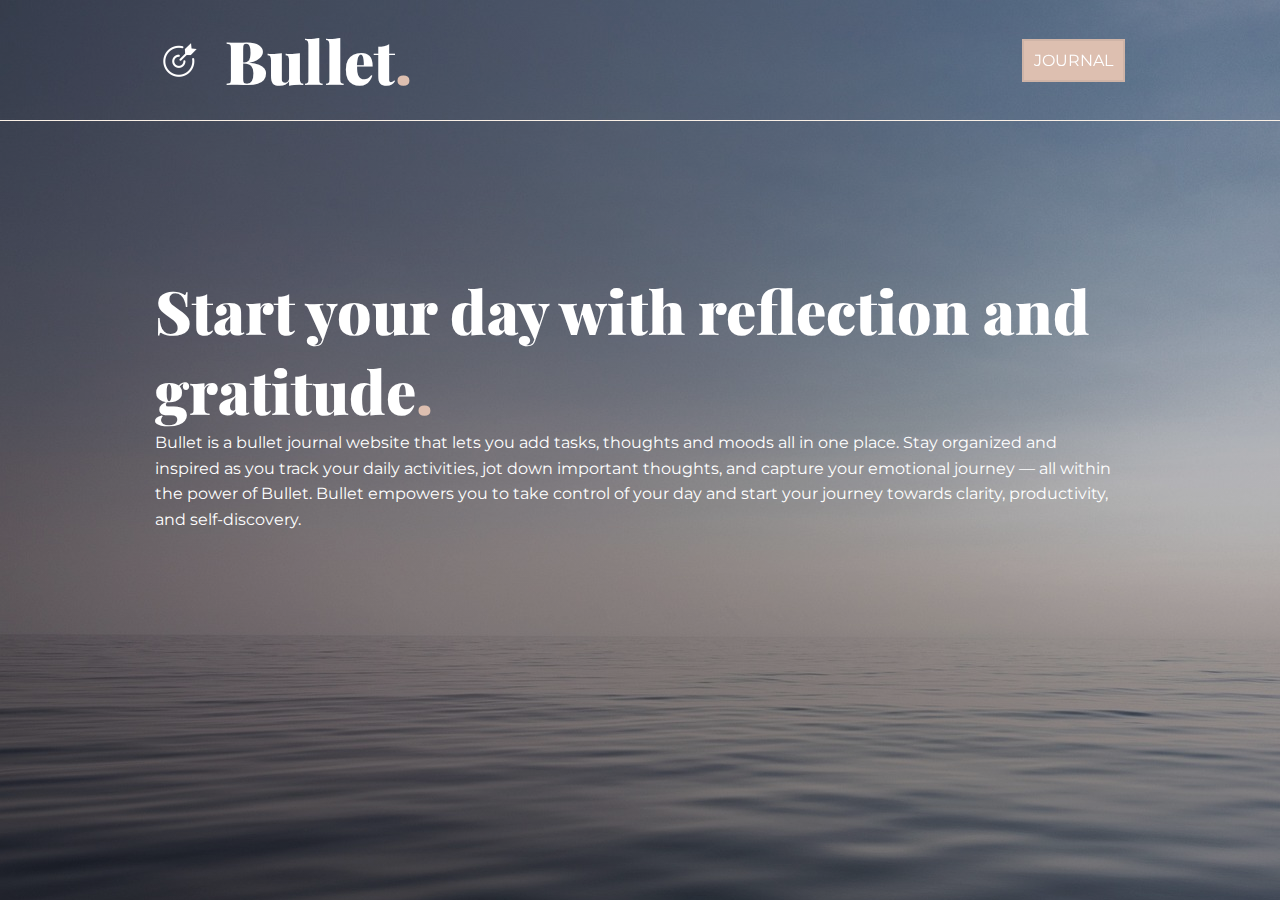
==== index.html @ b0387735 "change name index" ====
<!DOCTYPE html>
<html lang="en">

<head>
    <meta charset="UTF-8">
    <meta name="viewport" content="width=device-width, initial-scale=1.0">
    <title>Bullet</title>
    <link rel="stylesheet" href="journal.css">
</head>

<body>
    <nav>
        <div class="flex container">
            <div class="flex">
                <img src="bilder/logo.png" alt="logo">
                <a href="journal.html">
                    <h1>Bullet<span class="dot">.</span></h1>
                </a>
            </div>
            <div>
                <div class="head_nav"><a href="todo.html">JOURNAL</a></div>
            </div>
        </div>
    </nav>

    <header>
        <div class="container">
            <h1>Start your day with reflection and gratitude<span class="dot">.</span></h1>
            <p>Bullet is a bullet journal website that lets you add tasks, thoughts and moods all in one place. Stay
                organized and inspired as you track your daily activities, jot down important thoughts, and capture your
                emotional journey — all within the power of Bullet. Bullet empowers you to take control of your day and
                start your journey towards clarity, productivity, and self-discovery.</p>
        </div>

    </header>

</body>

</html>
---- journal.css ----
/*  G E N E R A L  */

/*importerer bebas neue og montserrat*/
@import url('https://fonts.googleapis.com/css2?family=Montserrat:ital,wght@0,100..900;1,100..900&family=Playfair+Display:ital,wght@0,400..900;1,400..900&display=swap');

/* Minimal reset: */
* {
    margin: 0;
    padding: 0;
    box-sizing: border-box;
}

/*CSS HEX*/
:root {
    --pale: #DDBFB0;
    --raw: #826255;
    --champagne: #F7E3D7;
    --linen: #EFE5DC;
    --white: #FFFFFF;
}

body {
    font-family: 'Montserrat', sans-serif;
    font-weight: 400;
}

h1,
h2,
h3,
h4 {
    font-family: "Playfair Display", serif;
    font-weight: 900;
}

h1 {
    font-size: 60px;
}

h2 {
    font-size: 40px;
}

a {
    text-decoration: none;
    color: black;
}

p {
   line-height: 1.6; 
}
.container {
    max-width: 1000px;
    margin: 0 auto;
    padding: 0 15px;
}

.flex {
    display: flex;
    align-items: center;
    gap: 20px;
}



/*  N A V B A R  */
nav {
    position: fixed;
    width: 100%;
    padding-top: 20px;
    padding-bottom: 20px;
    border-bottom: solid linen 1px;
}

nav a {
    color: white;
}

nav .flex {
    justify-content: space-between;
}

nav img {
    border-radius: 50%;
    width: 50px;
}

.dot {
    color: var(--pale);
}

.head_nav {
    background-color: var(--pale);
    padding: 10px;
    border: solid 2px #cfb4a7;
}

.head_nav:hover {
    border-width: 3px;
}



/* H E A D E R */

header {
    height: 100vh;
    padding-top: 120px;
    background-image: linear-gradient(rgba(0, 0, 0, 0.2), rgba(0, 0, 0, 0.2)), url(bilder/sea.jpg);
    color: white;
}

header h1 {
    padding-top: 150px;
}



/*  J O U R N A L  */

#todo .container{
    padding-top: 50px;
}

.dayInput {
    width: 100%;
    height: 270px;
    padding: 20px;
    margin: 8px 10px;
    display: inline-block;
    border: 2px solid rgb(199, 198, 198);
    border-radius: 4px;
    box-sizing: border-box;
    margin-bottom: 40px;
}

i {
    font-size: 40px;
    padding: 5px;
    color: var(--raw);
}

#todo button {
    background-color: transparent;
    border-style: none;
}



#week {
    padding-top: 120px;
    width: 100%;
}

#week .container {
    display: flex;
    padding-top: 50px;
    gap: 10px;
}

#week .container div {
    height: 34px;
    flex: 1;
    border: solid 2px #7f8da1;
    background-color: #d2ddeb;
    margin: 5px;
    padding: 5px 10px;
    border-radius: 20px;
}

#week .container div:hover {
    border-width: 3px;
}
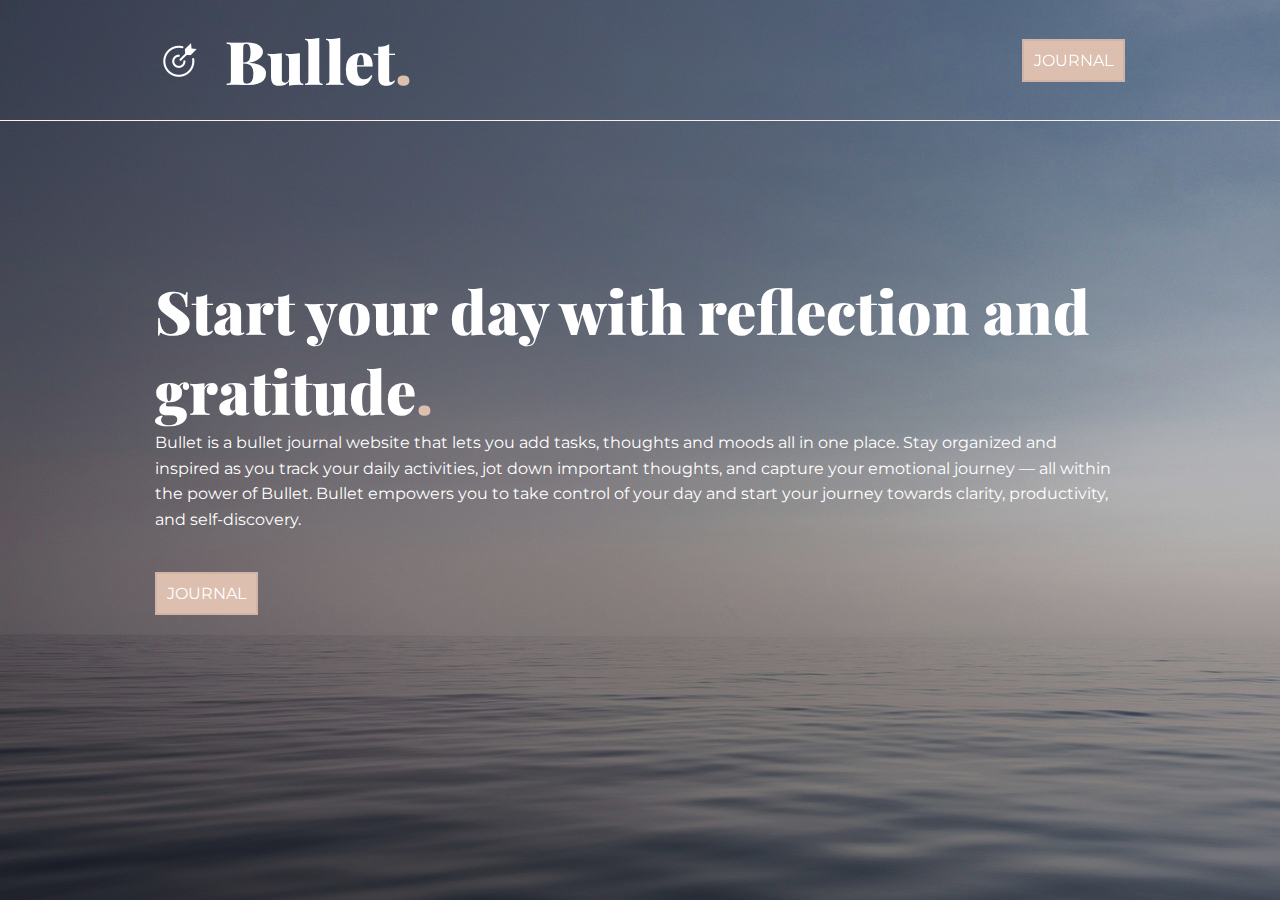
==== commit 735190e7: "siste i dag" ====
--- a/index.html
+++ b/index.html
@@ -30,7 +30,9 @@
                 organized and inspired as you track your daily activities, jot down important thoughts, and capture your
                 emotional journey — all within the power of Bullet. Bullet empowers you to take control of your day and
                 start your journey towards clarity, productivity, and self-discovery.</p>
+            <div class="head_nav"><a href="todo.html">JOURNAL</a></div>
         </div>
+        
 
     </header>
 
--- a/journal.css
+++ b/journal.css
@@ -48,6 +48,7 @@
 p {
    line-height: 1.6; 
 }
+
 .container {
     max-width: 1000px;
     margin: 0 auto;
@@ -113,15 +114,83 @@
     padding-top: 150px;
 }
 
+header .head_nav {
+    width: fit-content; 
+    margin-top: 40px;
+}
+
+header .head_nav a{
+    width: fit-content; 
+    color: white;
+}
+
 
 
 /*  J O U R N A L  */
+#week {
+    padding-top: 120px;
+    width: 100%;
+}
+
+#week .container:first-of-type {
+    display: flex;
+    padding-top: 50px;
+    gap: 10px;
+}
+
+#week .container div {
+    height: 35px;
+    border: solid 2px #7f8da1;
+    background-color: #d2ddeb;
+    margin: 5px;
+    padding: 5px 10px;
+    border-radius: 20px;
+}
+
+
+
+#weekDiv {
+    display: grid;
+    grid-template-rows: 40px 40px;
+    grid-template-columns: 1fr 1fr 1fr 1fr 1fr 1fr 1fr;
+    padding-top: 50px;
+}
+
+#week #displayWindow {
+    position: absolute;
+    min-height: 300px;
+    max-width: 1000px;
+    border: solid 2px rgb(199, 198, 198);
+    background-color: white;
+    padding: 15px;
+}
+
+#week #displayWindow h2 {
+    font-size: 30px;
+    margin-bottom: 10px;
+    margin-right: 50px;
+}
+#week #displayWindow p {
+    font-size: 20px;
+    margin-bottom: 10px;
+}
+
+
+
+
+
+
+
+
+.head {
+    font-weight: bolder;
+}
 
 #todo .container{
     padding-top: 50px;
 }
 
-.dayInput {
+#dayInput {
     width: 100%;
     height: 270px;
     padding: 20px;
@@ -130,43 +199,71 @@
     border: 2px solid rgb(199, 198, 198);
     border-radius: 4px;
     box-sizing: border-box;
-    margin-bottom: 40px;
-}
-
-i {
+    margin-bottom: 25px;
+}
+
+#suggestions {
+    margin-bottom: 30px;
+}
+
+#suggestions p {
+    margin-bottom: 15px;
+}
+
+
+#mood {
+    margin-bottom: 50px;
+}
+
+#todo i {
     font-size: 40px;
     padding: 5px;
     color: var(--raw);
 }
 
-#todo button {
-    background-color: transparent;
-    border-style: none;
-}
-
-
-
-#week {
-    padding-top: 120px;
-    width: 100%;
-}
-
-#week .container {
-    display: flex;
-    padding-top: 50px;
-    gap: 10px;
-}
-
-#week .container div {
-    height: 34px;
-    flex: 1;
+#todo i:hover {
+    font-weight: bold;
+}
+
+.button {
+    background-color: #7f8da1;
+    padding: 10px;
     border: solid 2px #7f8da1;
-    background-color: #d2ddeb;
-    margin: 5px;
-    padding: 5px 10px;
-    border-radius: 20px;
-}
-
-#week .container div:hover {
+    color: white;
+    margin-bottom: 15px;
+}
+
+.button:hover {
     border-width: 3px;
 }
+
+.submit {
+    font-size: 25px;
+}
+
+
+
+
+
+/* M E D I A  Q U E R I E S */
+@media only screen and (max-width: 800px) {
+    #week .container div {
+        height: 55px;
+    }
+    #weekDiv {
+        grid-template-rows: 60px 60px;
+    }
+}
+
+@media only screen and (max-width: 500px) {
+    #week .container div {
+        height: 70px;
+    }
+    #weekDiv {
+        grid-template-rows: 75px 75px;
+    }
+
+    header p {
+        display: none;
+    }
+}
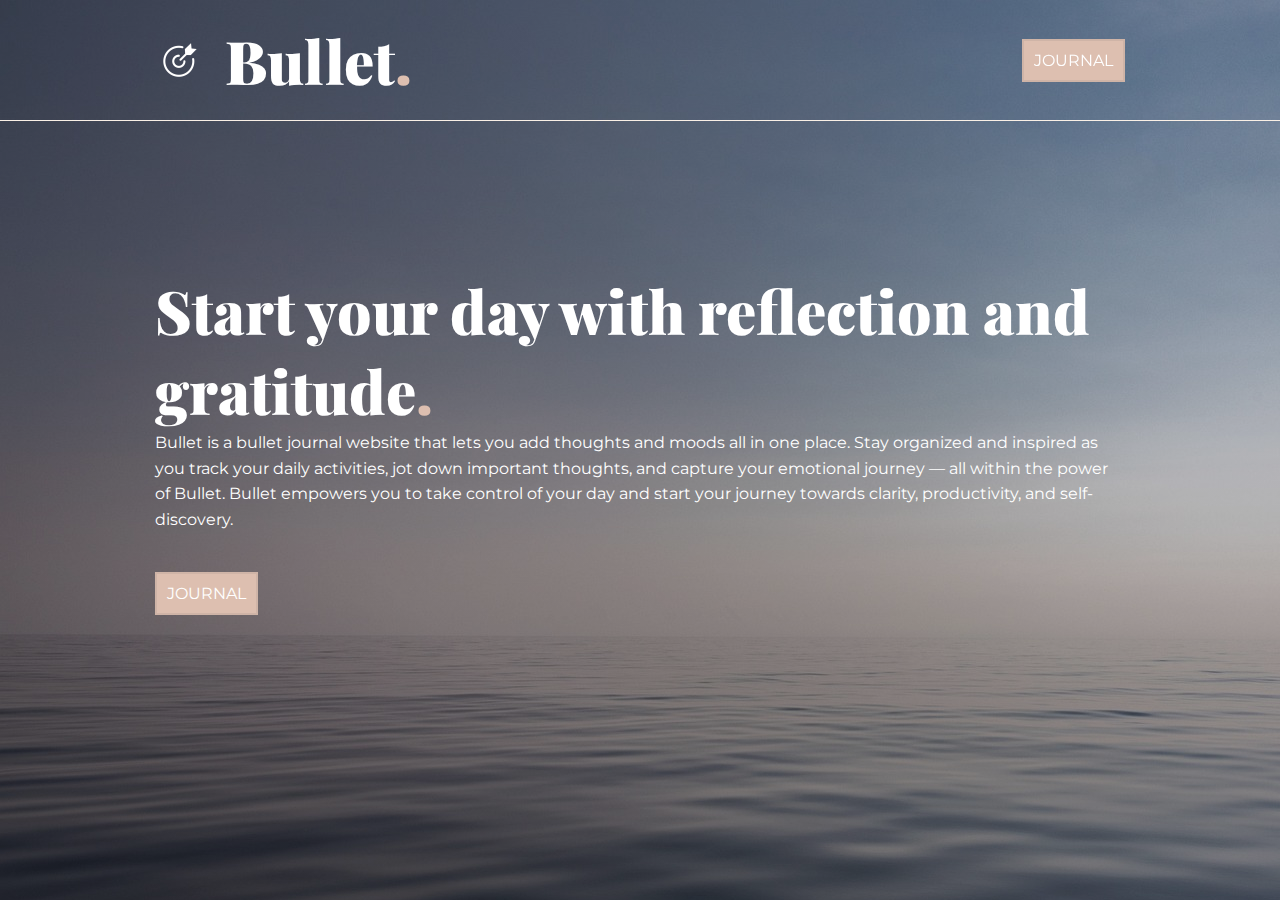
==== commit 2a40b138: "format document" ====
--- a/index.html
+++ b/index.html
@@ -26,13 +26,13 @@
     <header>
         <div class="container">
             <h1>Start your day with reflection and gratitude<span class="dot">.</span></h1>
-            <p>Bullet is a bullet journal website that lets you add tasks, thoughts and moods all in one place. Stay
+            <p>Bullet is a bullet journal website that lets you add thoughts and moods all in one place. Stay
                 organized and inspired as you track your daily activities, jot down important thoughts, and capture your
                 emotional journey — all within the power of Bullet. Bullet empowers you to take control of your day and
                 start your journey towards clarity, productivity, and self-discovery.</p>
             <div class="head_nav"><a href="todo.html">JOURNAL</a></div>
         </div>
-        
+
 
     </header>
 
--- a/journal.css
+++ b/journal.css
@@ -46,7 +46,7 @@
 }
 
 p {
-   line-height: 1.6; 
+    line-height: 1.6;
 }
 
 .container {
@@ -115,12 +115,12 @@
 }
 
 header .head_nav {
-    width: fit-content; 
+    width: fit-content;
     margin-top: 40px;
 }
 
-header .head_nav a{
-    width: fit-content; 
+header .head_nav a {
+    width: fit-content;
     color: white;
 }
 
@@ -170,6 +170,7 @@
     margin-bottom: 10px;
     margin-right: 50px;
 }
+
 #week #displayWindow p {
     font-size: 20px;
     margin-bottom: 10px;
@@ -186,7 +187,7 @@
     font-weight: bolder;
 }
 
-#todo .container{
+#todo .container {
     padding-top: 50px;
 }
 
@@ -250,6 +251,7 @@
     #week .container div {
         height: 55px;
     }
+
     #weekDiv {
         grid-template-rows: 60px 60px;
     }
@@ -259,6 +261,7 @@
     #week .container div {
         height: 70px;
     }
+
     #weekDiv {
         grid-template-rows: 75px 75px;
     }
@@ -266,4 +269,4 @@
     header p {
         display: none;
     }
-}
+}